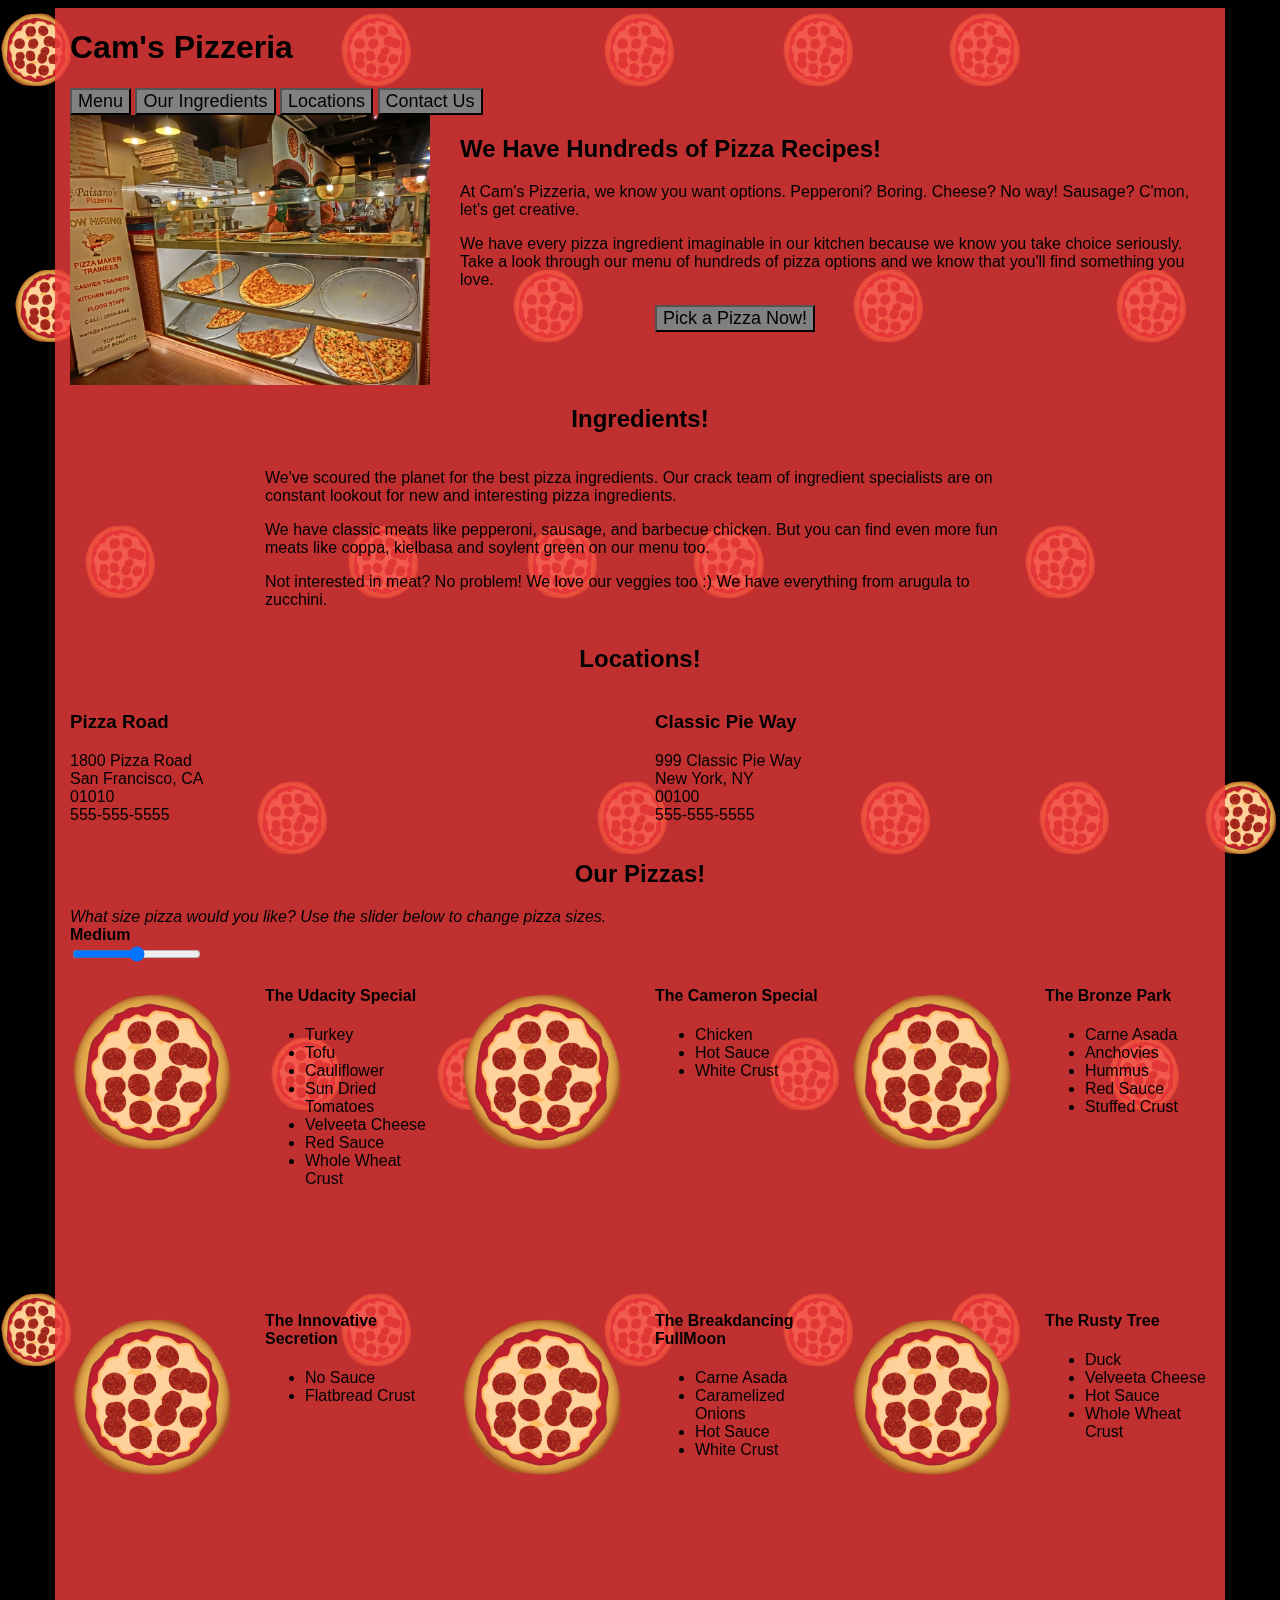
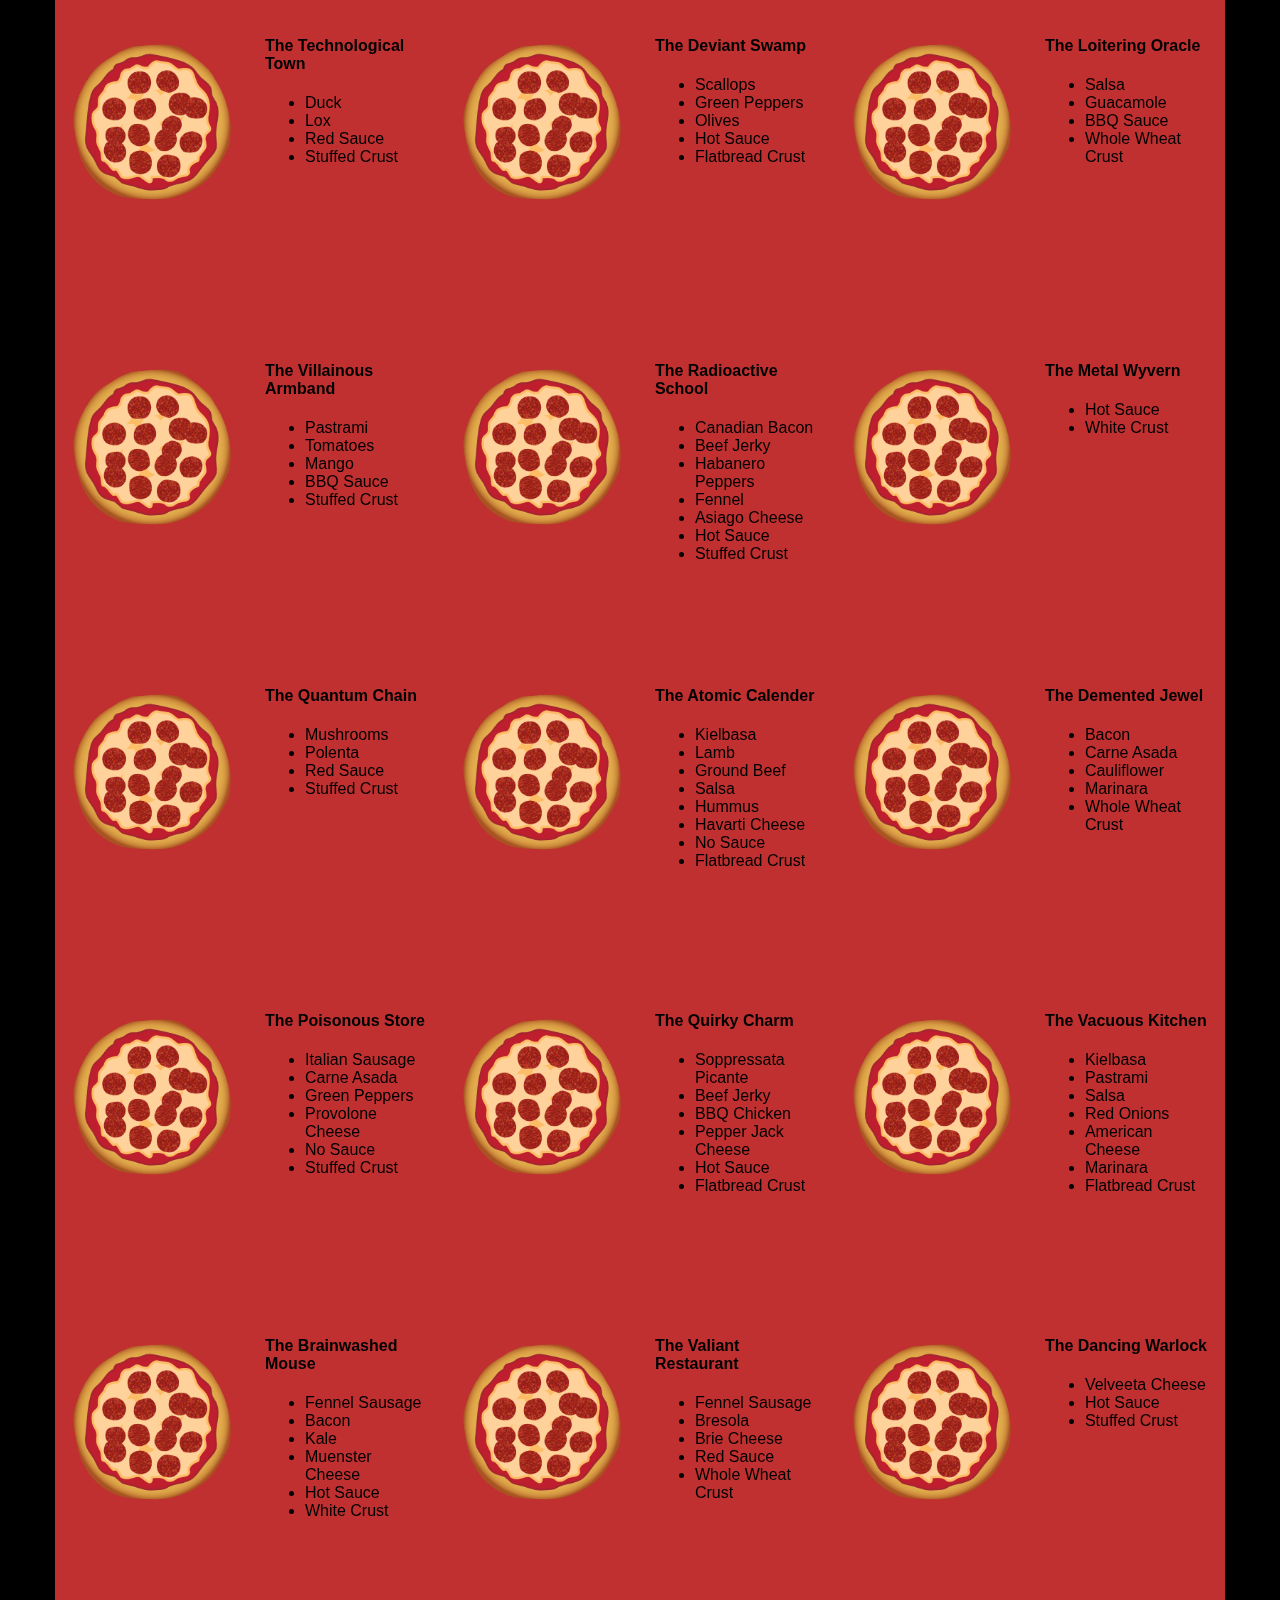
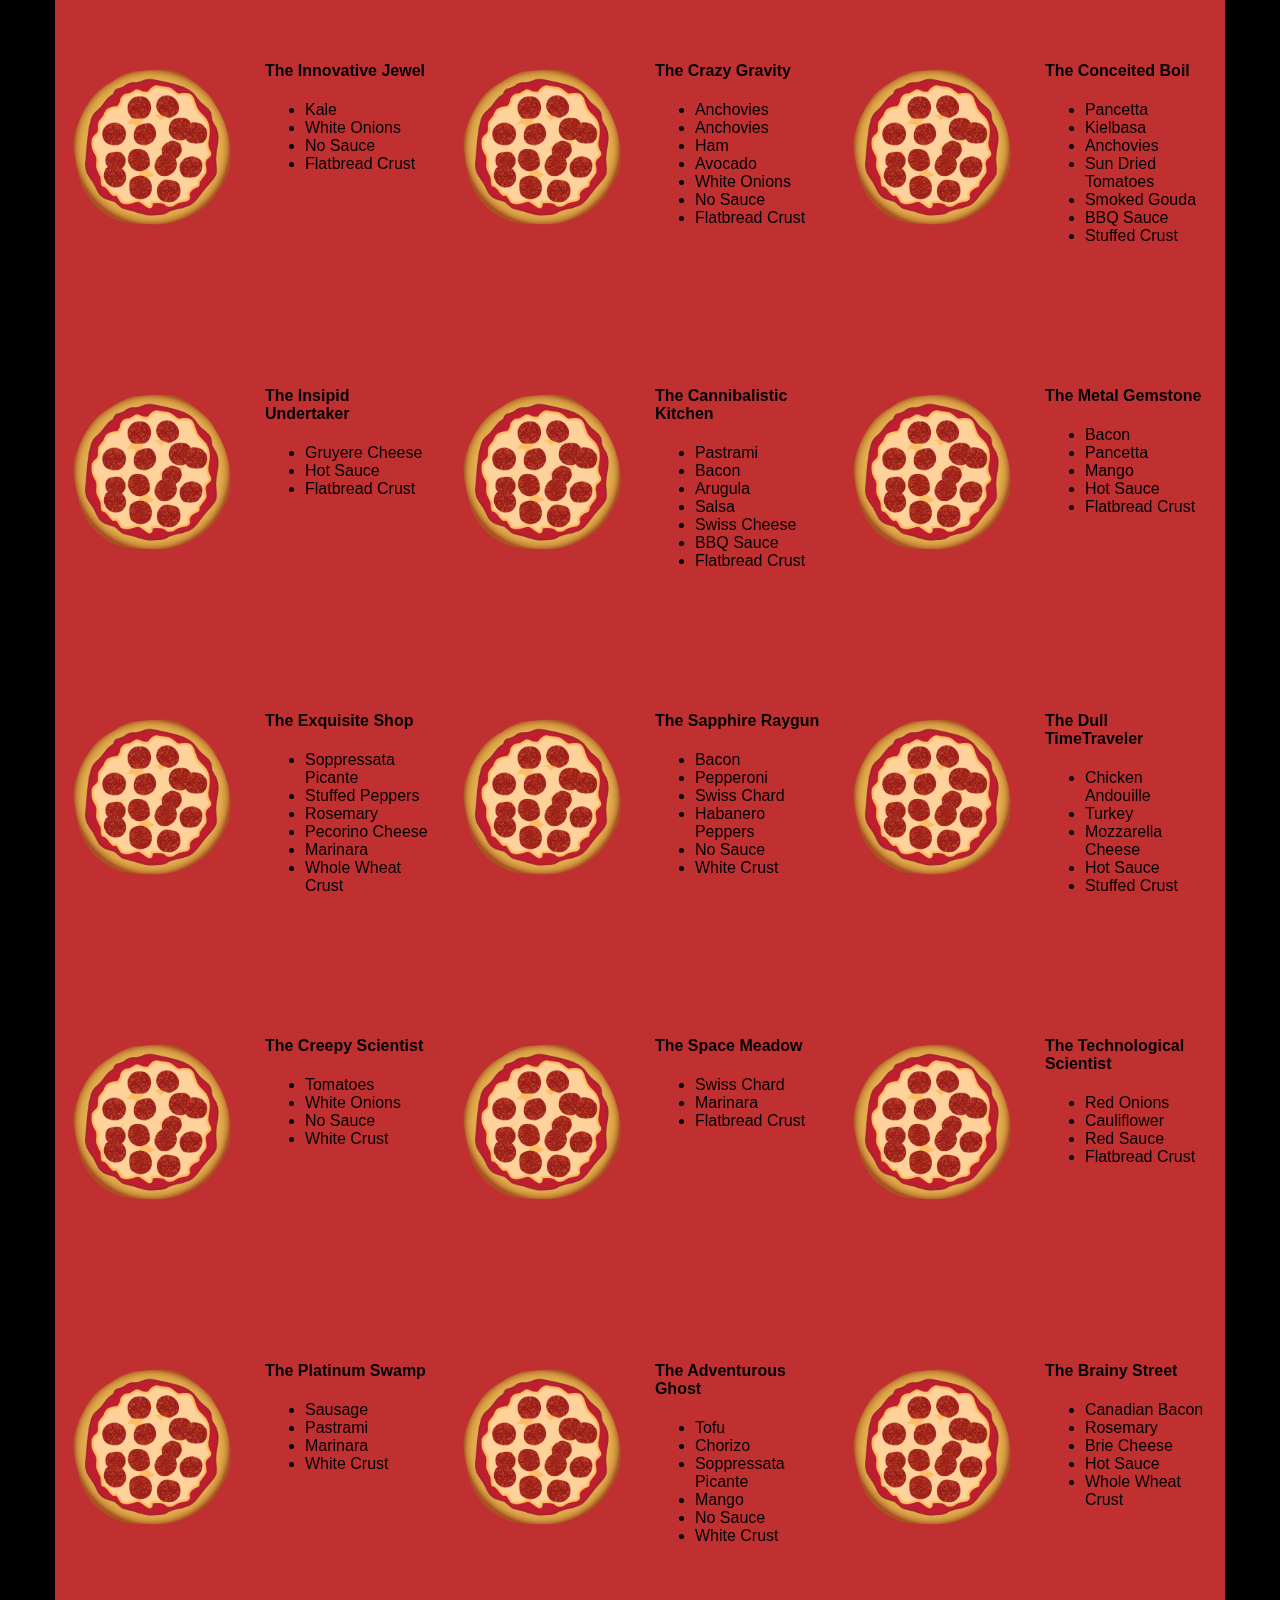
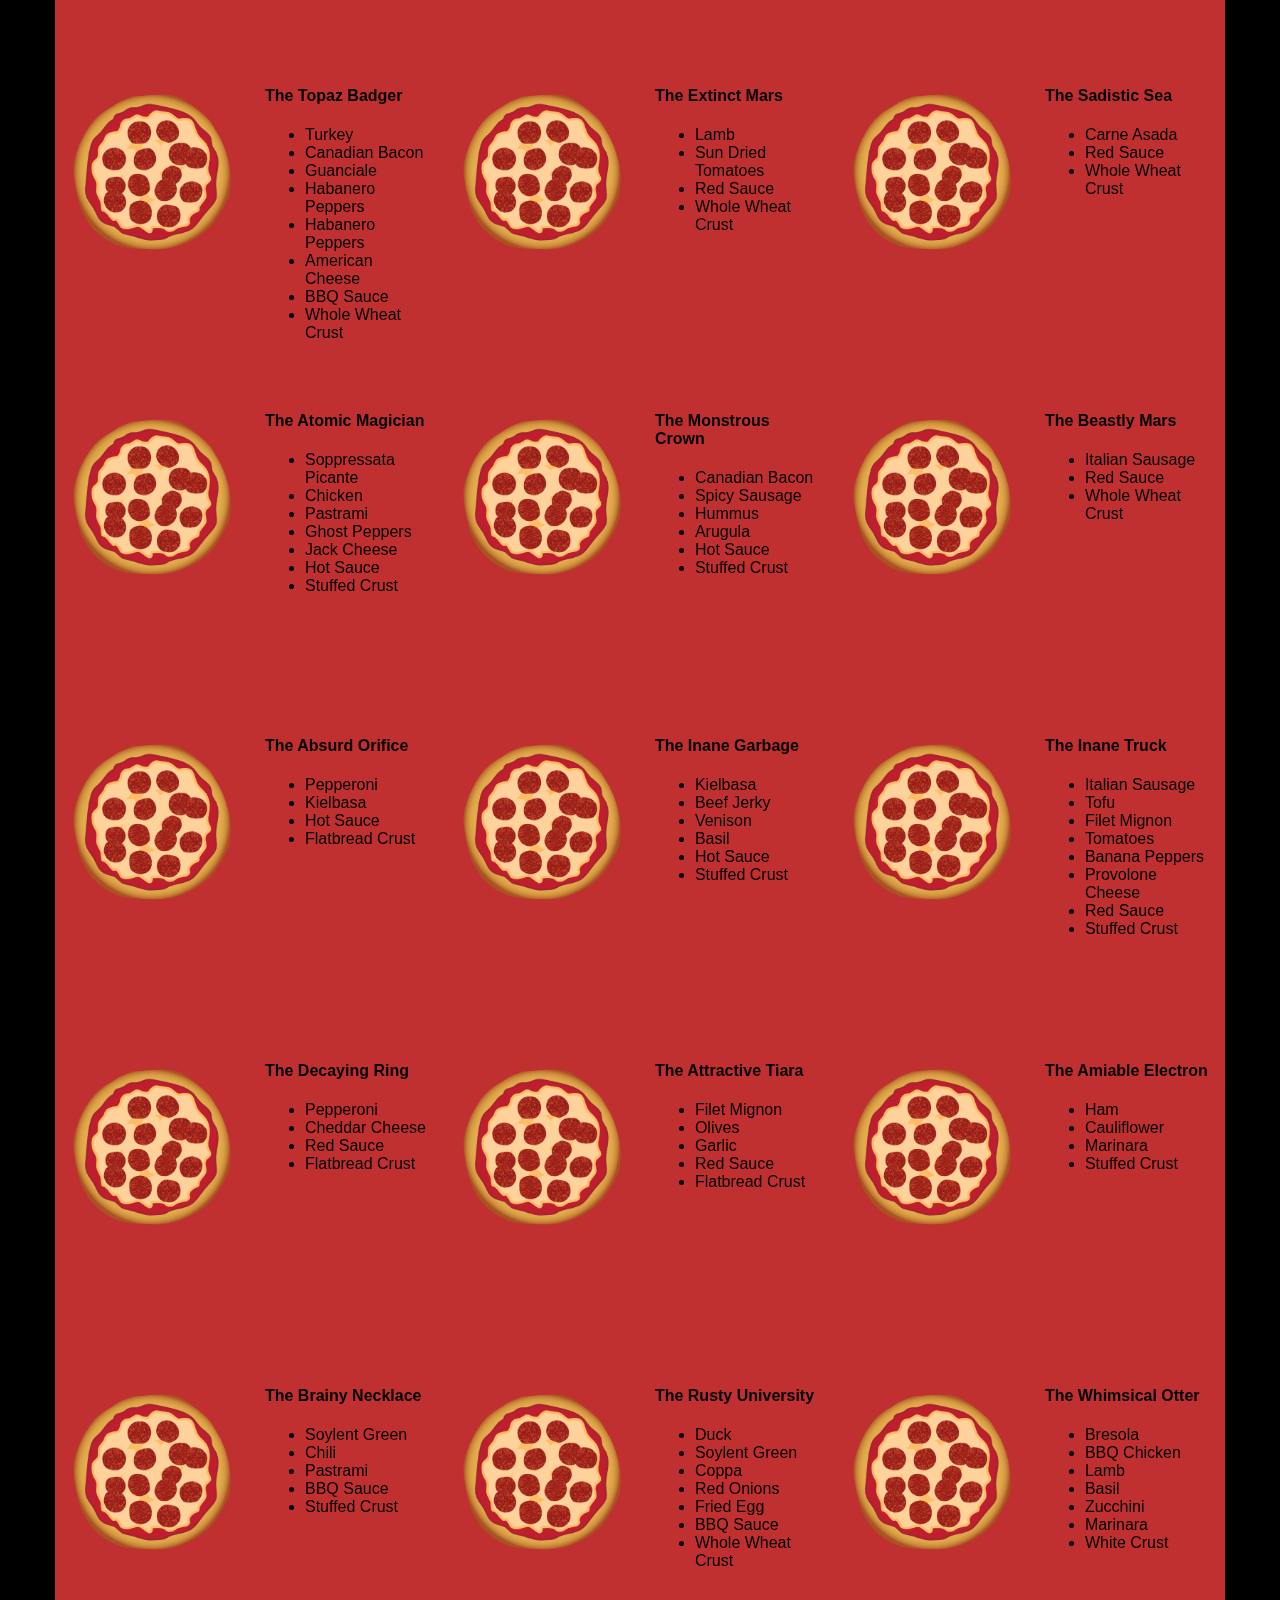
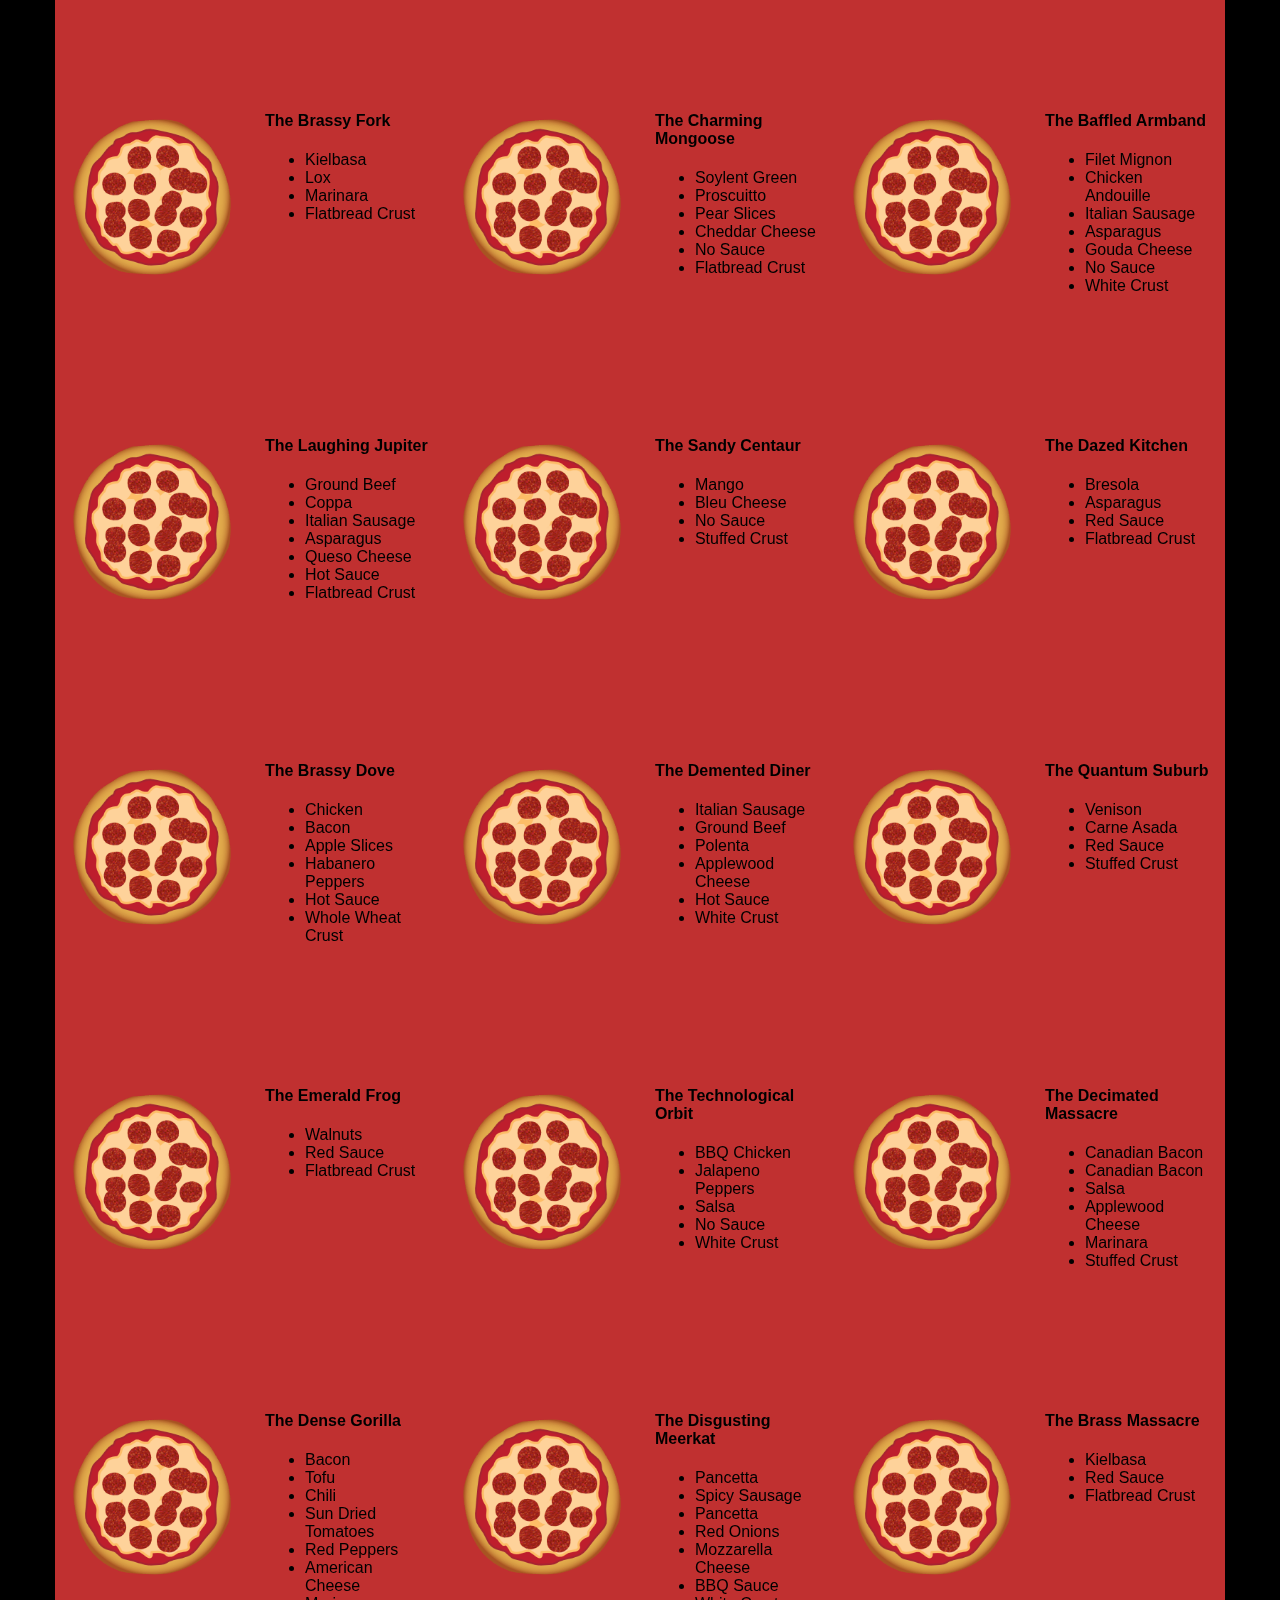
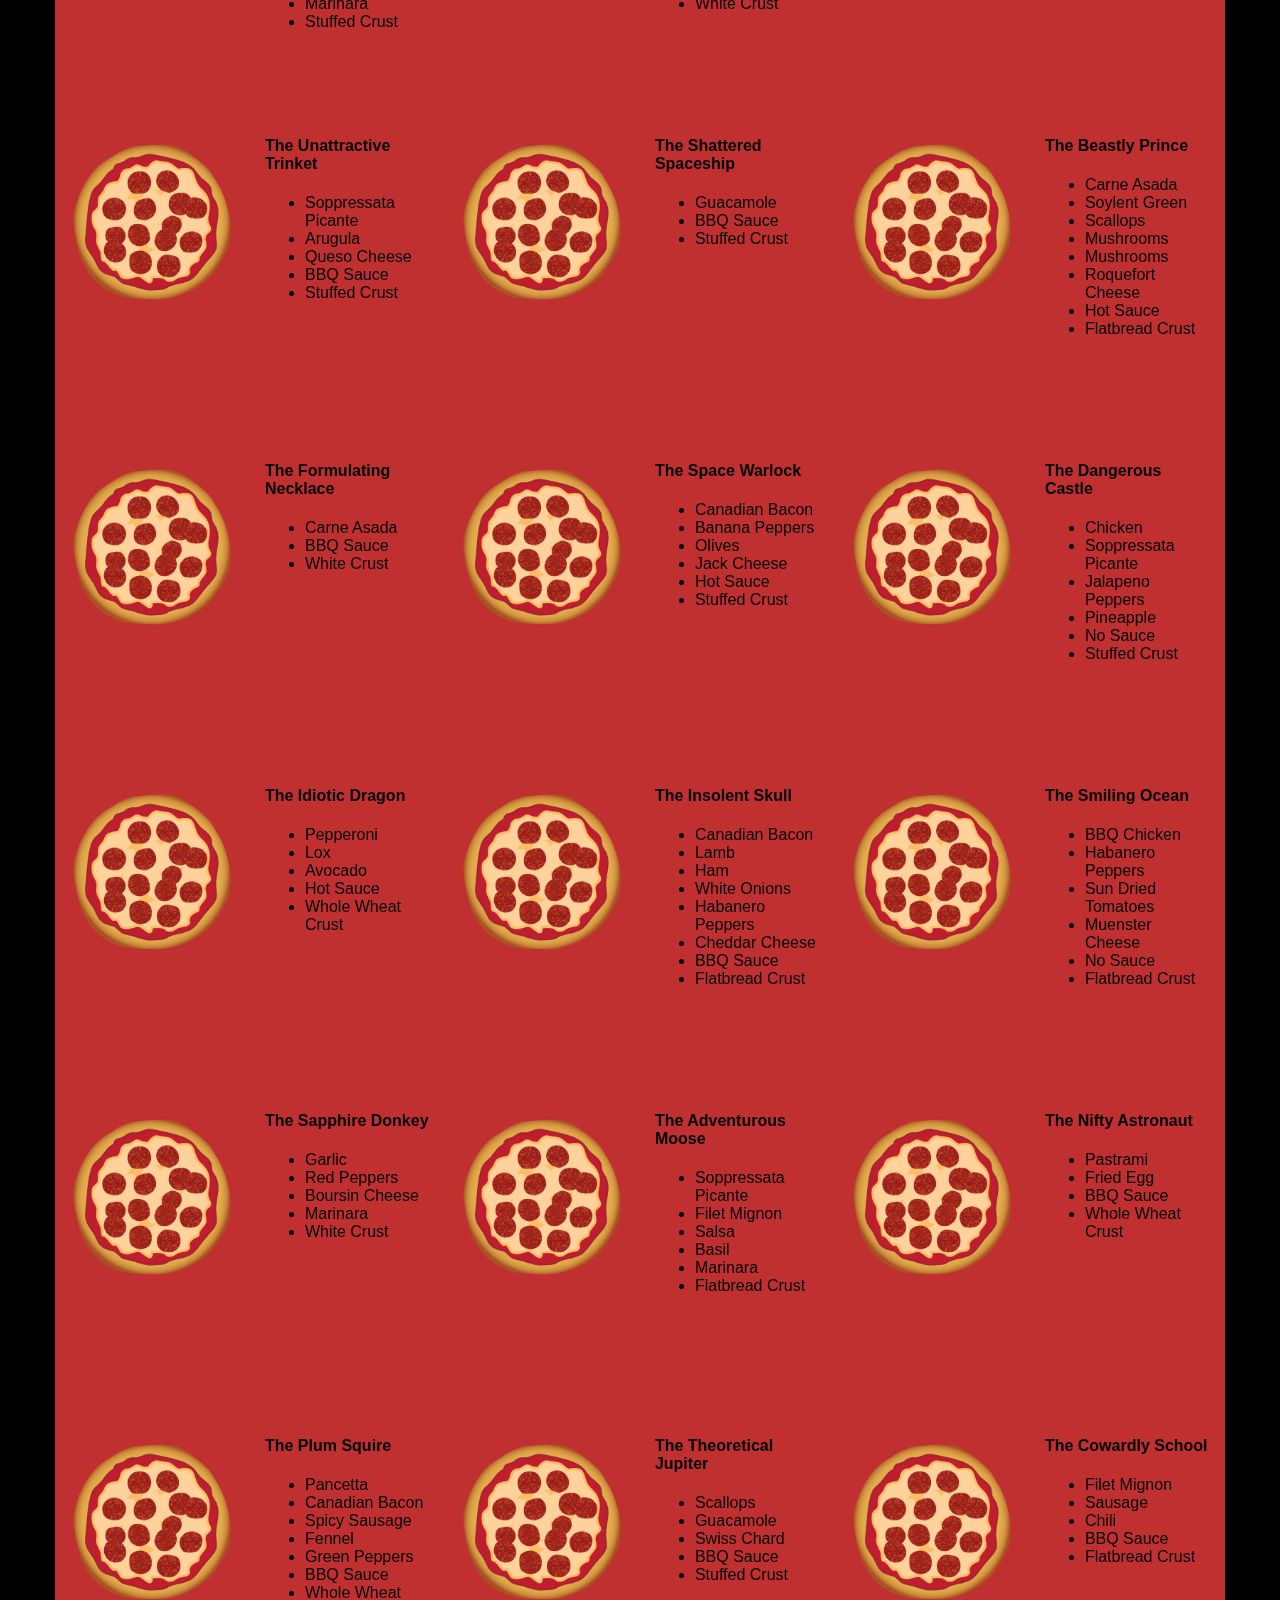
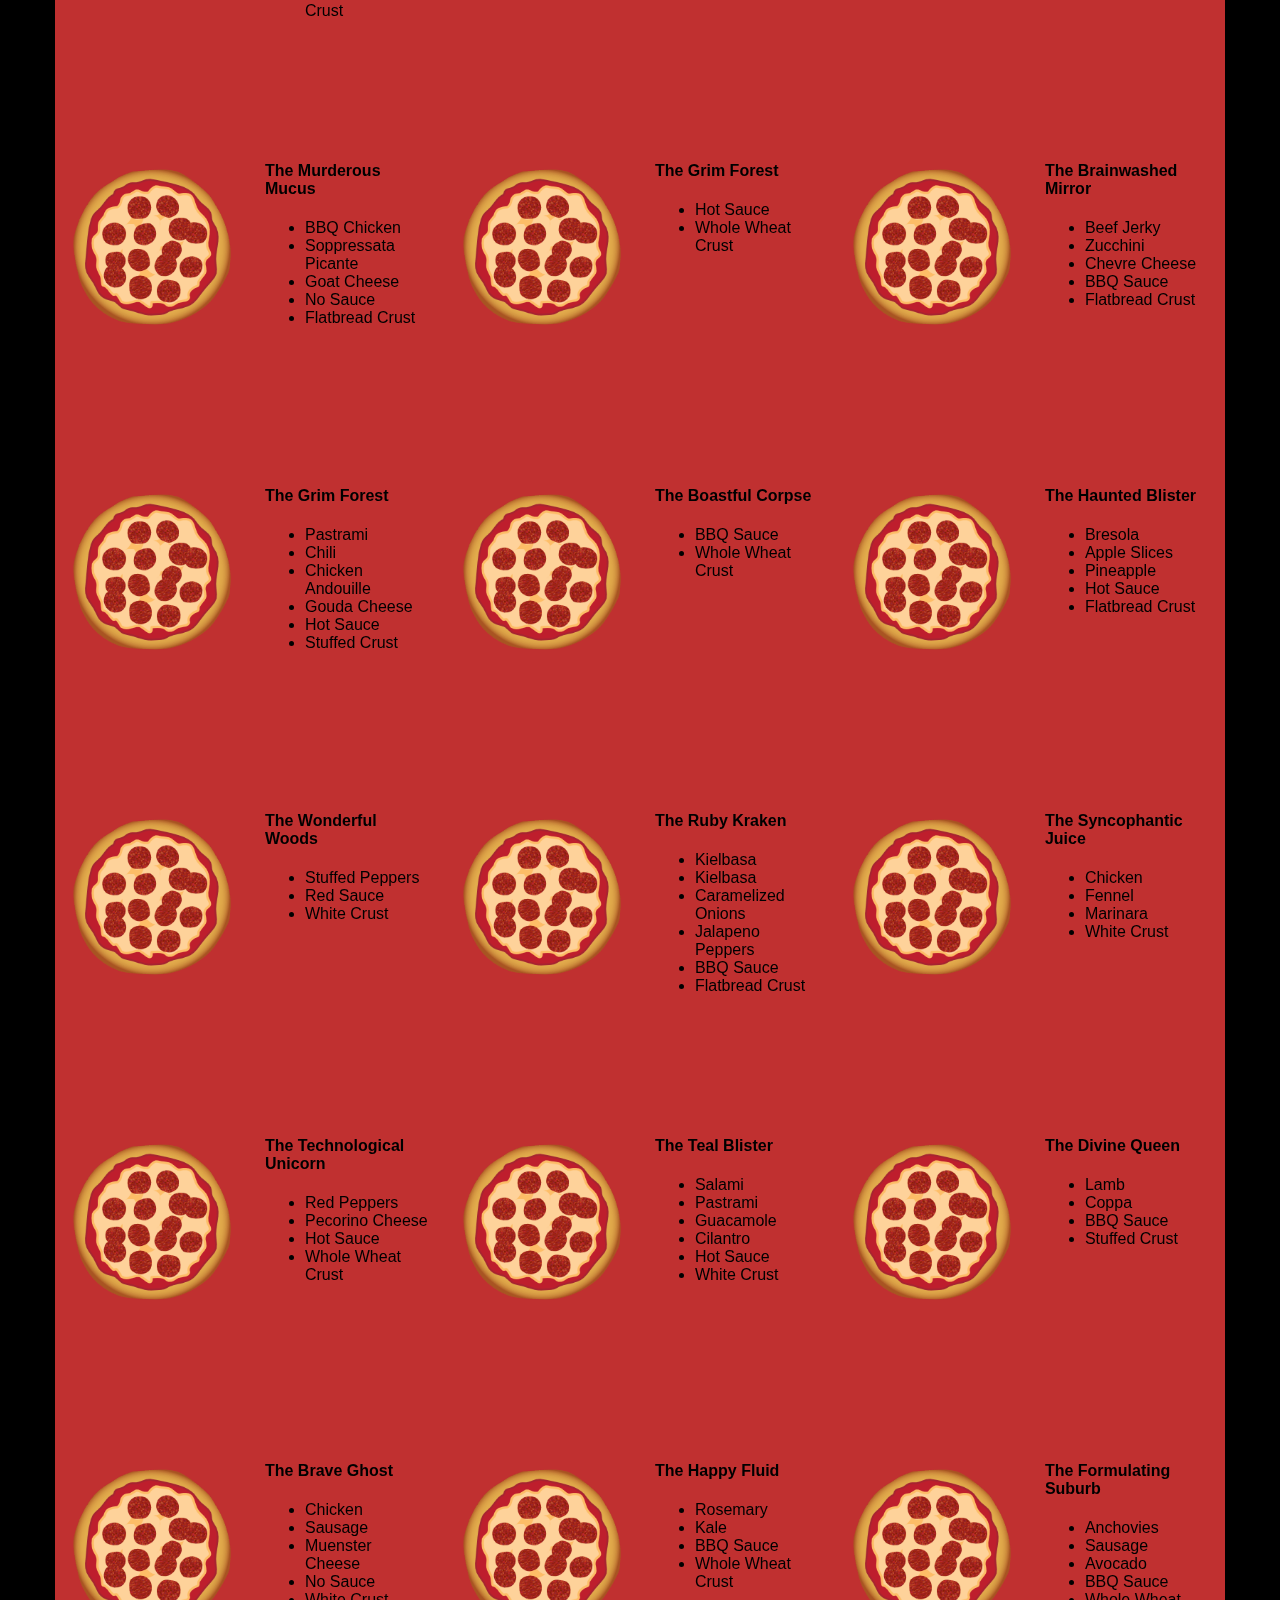
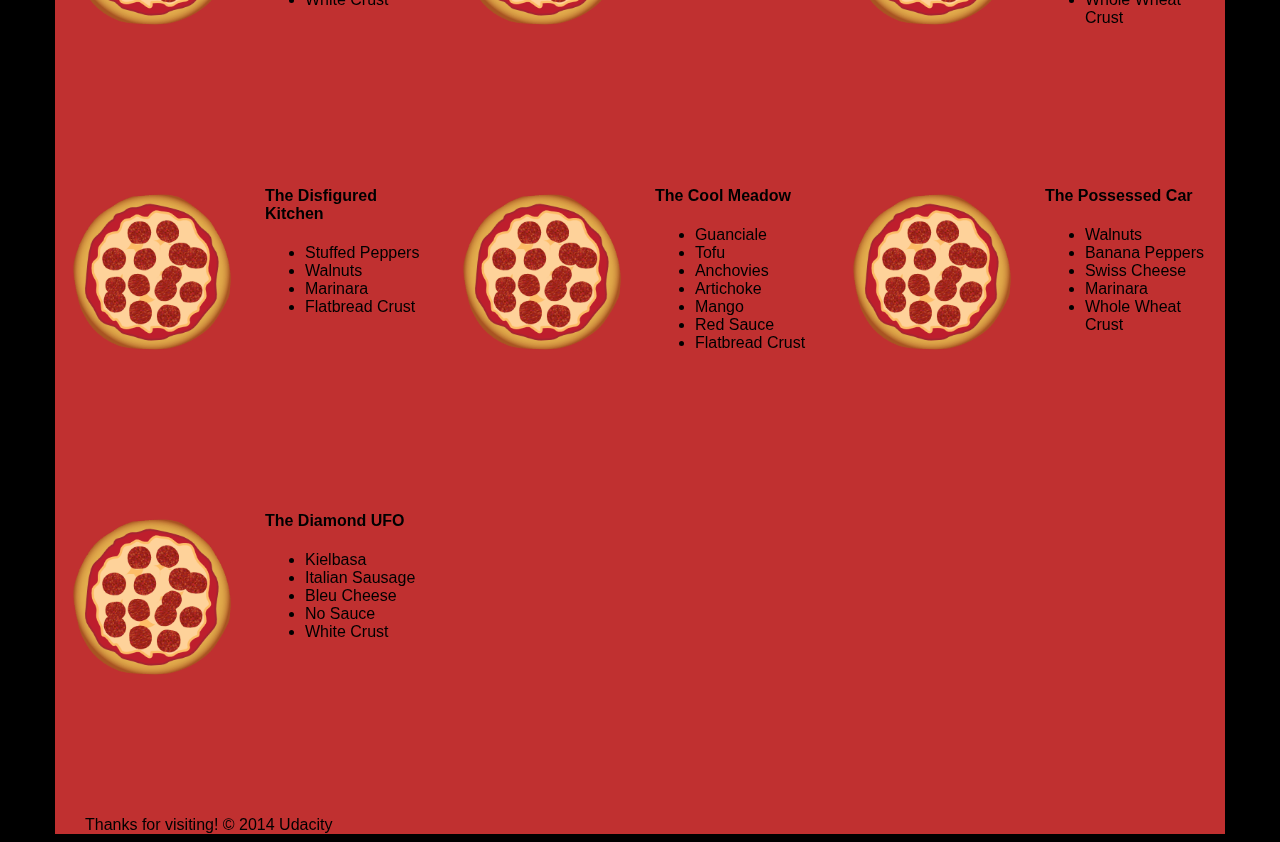
==== views/pizza.html @ ce17ed12 "first commit for project 4" ====
<!DOCTYPE HTML>
<html>
<head>
  <link rel="stylesheet" href="css/style.css">
  <link rel="stylesheet" href="css/bootstrap-grid.css">
</head>

<body>
  <div class="container">
    <div id="header" class="row">
      <div class="col-md-6">
        <div class="row">
          <div class="col-md-12">
            <h1>Cam's Pizzeria</h1>
            <div class="row">
              <div id="menu" class="col-md-12">
                <form action="#randomPizzas">
                  <input type="submit" value="Menu">
                </form>
                <form action="#ingredients">
                  <input type="submit" value="Our Ingredients">
                </form>
                <form action="#locations">
                  <input type="submit" value="Locations">
                </form>
                <form action="#" onsubmit="alert('Thanks for clicking! This button doesn\'t do anything because this is a fake pizzeria :\)')">
                  <input type="submit" value="Contact Us">
                </form>
              </div>
            </div>
          </div>
        </div>
      </div>
      <div id="movingPizzas1" class="col-md-6">
      </div>
    </div>
    <div id="callToAction" class="row">
      <div class="col-md-4">
        <img src="images/pizzeria.jpg" class="img-responsive"> <!-- Image credit to: http://commons.wikimedia.org/wiki/File:HK_TST_night_%E5%98%89%E8%98%AD%E9%81%93_Granville_Road_restaurant_Paisano's_Pizzeria_pizza_Dec-2013.JPG -->
      </div>
      <div class="col-md-8">
        <div class="row">
          <div class="col-md-12">
            <h2>We Have Hundreds of Pizza Recipes!</h2>
            <p>At Cam's Pizzeria, we know you want options. Pepperoni? Boring. Cheese? No way! Sausage? C'mon, let's get creative.</p>

            <p>We have every pizza ingredient imaginable in our kitchen because we know you take choice seriously. Take a look through our menu of hundreds of pizza options and we know that you'll find something you love.</p>
          </div>
        </div>
        <div class="row">
          <div class="col-md-6 col-md-push-3">
            <form action="#randomPizzas">
              <input type="submit" value="Pick a Pizza Now!">
            </form>
          </div>
        </div>
      </div>
    </div>
    <div id="ingredients" class="row">
      <div class="col-md-8 col-md-push-2">
        <div class="row">
          <div class="col-md-12 centered">
            <h2>Ingredients!</h2>
          </div>
        </div>
        <div class="row">
          <div class="col-md-12">
            <p>We've scoured the planet for the best pizza ingredients. Our crack team of ingredient specialists are on constant lookout for new and interesting pizza ingredients.</p>

            <p>We have classic meats like pepperoni, sausage, and barbecue chicken. But you can find even more fun meats like coppa, kielbasa and soylent green on our menu too.</p>

            <p>Not interested in meat? No problem! We love our veggies too :) We have everything from arugula to zucchini.</p>
          </div>
        </div>
      </div>
    </div>
    <div id="locations" class="row">
      <div class="col-md-12">
        <h2 style="text-align: center">Locations!</h2>
        <div class="row">
          <div class="col-md-6">
            <h3>Pizza Road</h3>
            <p>1800 Pizza Road<br>San Francisco, CA<br>01010<br>555-555-5555</p>
          </div>
          <div class="col-md-6">
            <h3>Classic Pie Way</h3>
            <p>999 Classic Pie Way<br>New York, NY<br>00100<br>555-555-5555</p>
          </div>
        </div>
      </div>
    </div>
    <div id="pizzaGenerator" class="row">
      <div class="col-md-12">
        <h2 style="text-align: center">Our Pizzas!</h2>
        <div class="row">
          <div class="col-md-12">
            <em>What size pizza would you like? Use the slider below to change pizza sizes.</em>
          </div>
          <div id="pizzaSize" class="col-md-6">Medium</div>
          <div class="col-md-12">
            <input id="sizeSlider" type="range" min="1" max="3" value="2" step="1" onchange="resizePizzas(this.value)"></input>
          </div>
        </div>
        <div id="randomPizzas" class="row">
          <div id="pizza0" class="randomPizzaContainer" style="width:33.33%;">
            <div class="col-md-6">
              <img src="images/pizza.png" class="img-responsive">
            </div>
            <div class="col-md-6">
              <h4>The Udacity Special</h4>
              <ul>
                <li>Turkey</li>
                <li>Tofu</li>
                <li>Cauliflower</li>
                <li>Sun Dried Tomatoes</li>
                <li>Velveeta Cheese</li>
                <li>Red Sauce</li>
                <li>Whole Wheat Crust</li>
              </ul>
            </div>
          </div>
          <div id="pizza1" class="randomPizzaContainer" style="width:33.33%;">
            <div class="col-md-6">
              <img src="images/pizza.png" class="img-responsive">
            </div>
            <div class="col-md-6">
              <h4>The Cameron Special</h4>
              <ul>
                <li>Chicken</li>
                <li>Hot Sauce</li>
                <li>White Crust</li>
              </ul>
            </div>
          </div>
        </div>
      </div>
    </div>
    <div id="footer" class="col-md-12">Thanks for visiting! &copy; 2014 Udacity</div>
  </div>
  <script type="text/javascript" src="js/main.js"></script>
</body>

</html>
---- views/css/style.css ----
/** {
  outline: 1px solid red !important;
}*/
* {
  -webkit-box-sizing: border-box;
  -moz-box-sizing: border-box;
  -box-sizing: border-box;
}

body {
  font-family: "Trebuchet MS", Helvetica, sans-serif;
  background: black;
}

input {
  background: grey;
  font-size: 18px;
}

form {
  display: inline-block;
}

.centered {
  text-align: center;
}

#pizzaSize {
  font-weight: 800;
}

.mover {
  position: fixed;
  width: 256px;
  z-index: -1;
}

.randomPizzaContainer {
  float: left;
  display: flex;
}

.randomPizzaContainer:after {
  content: "";
  display: table;
  clear:both;
}

 .container {
  background-color: rgba(240, 60, 60, 0.8);
}
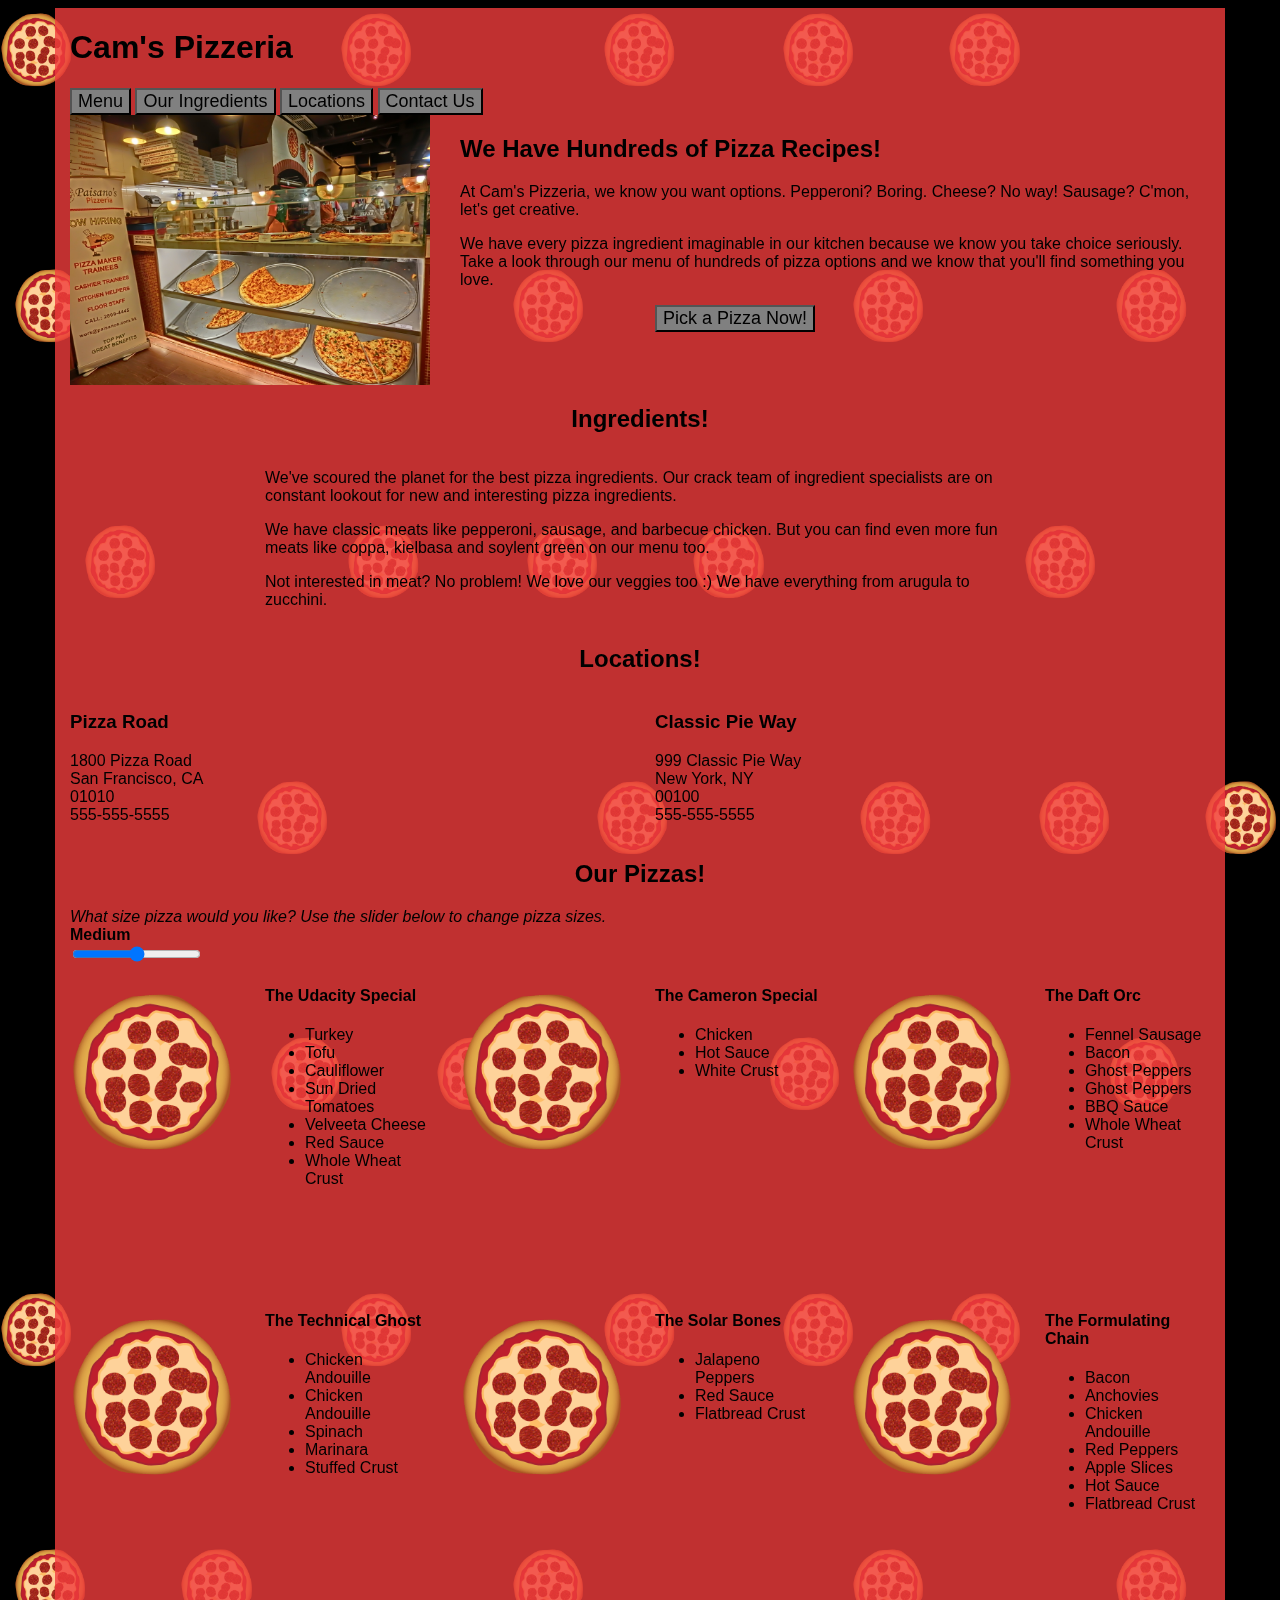
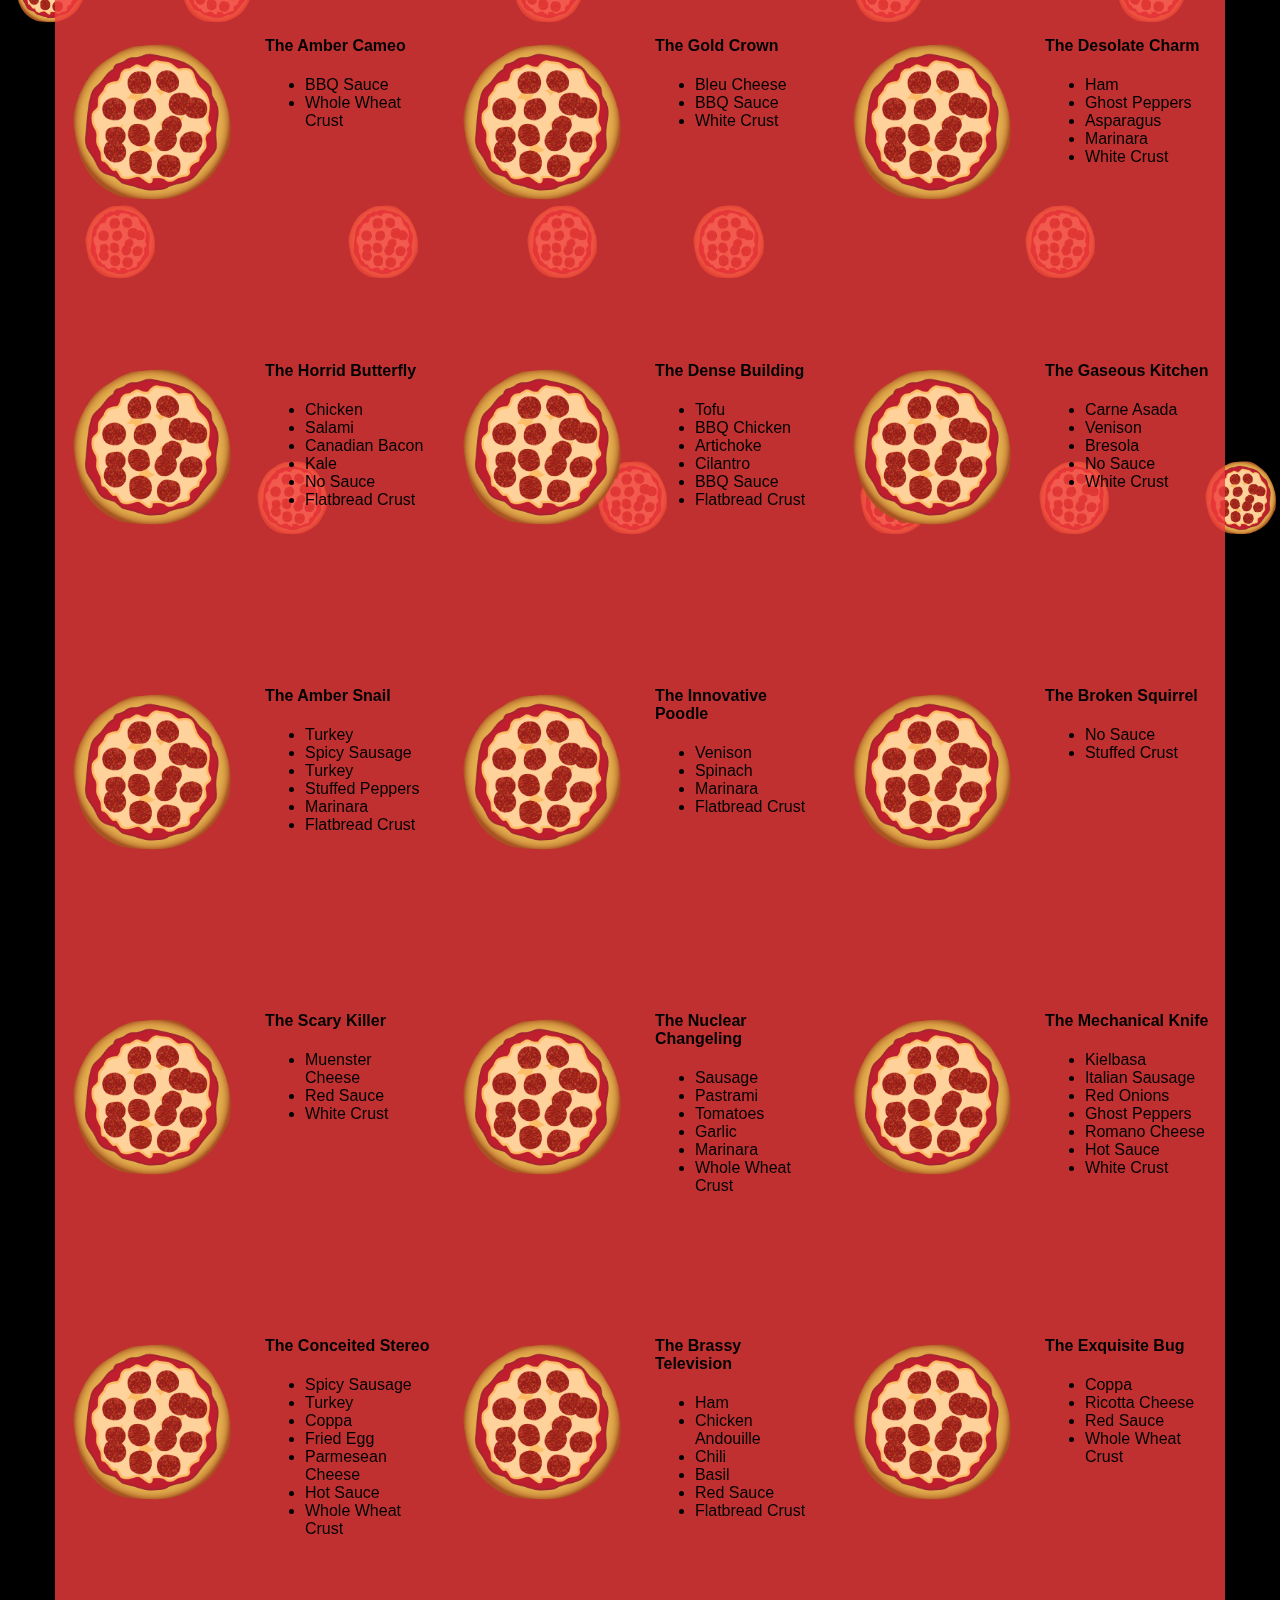
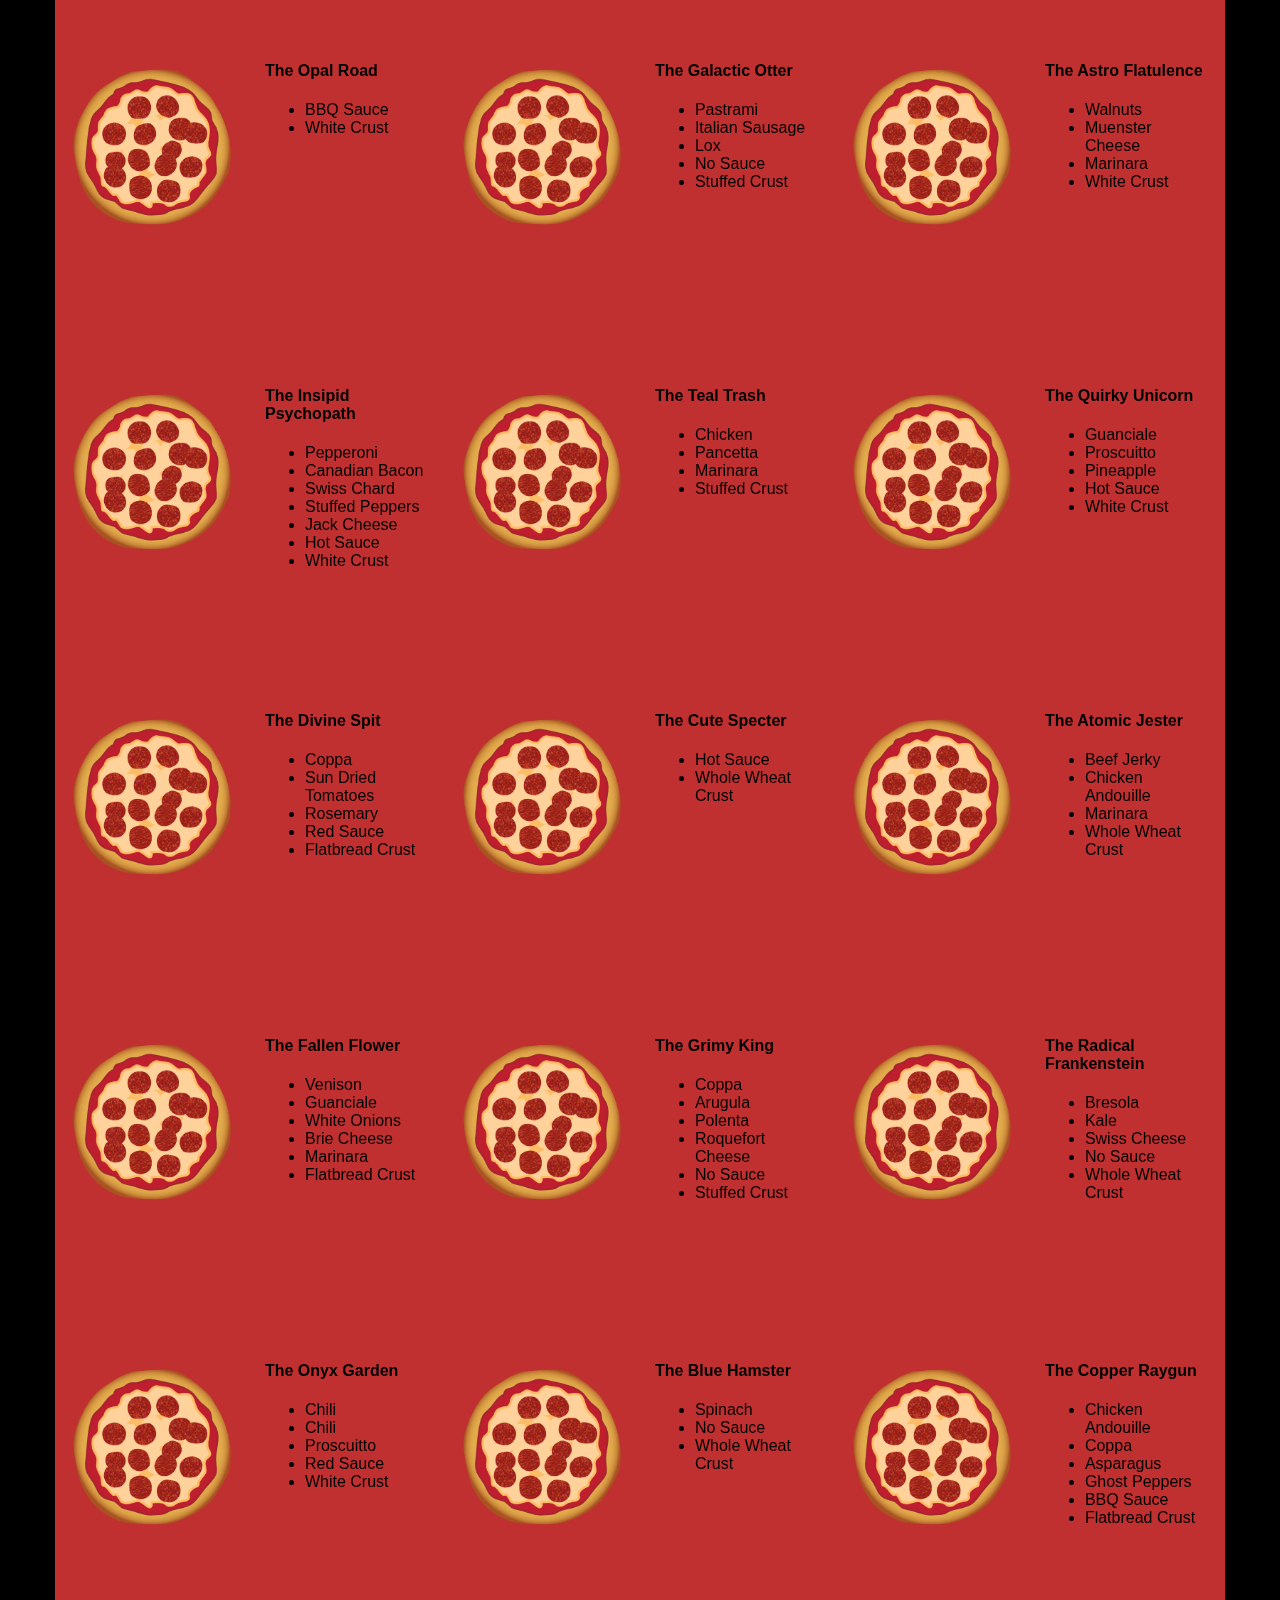
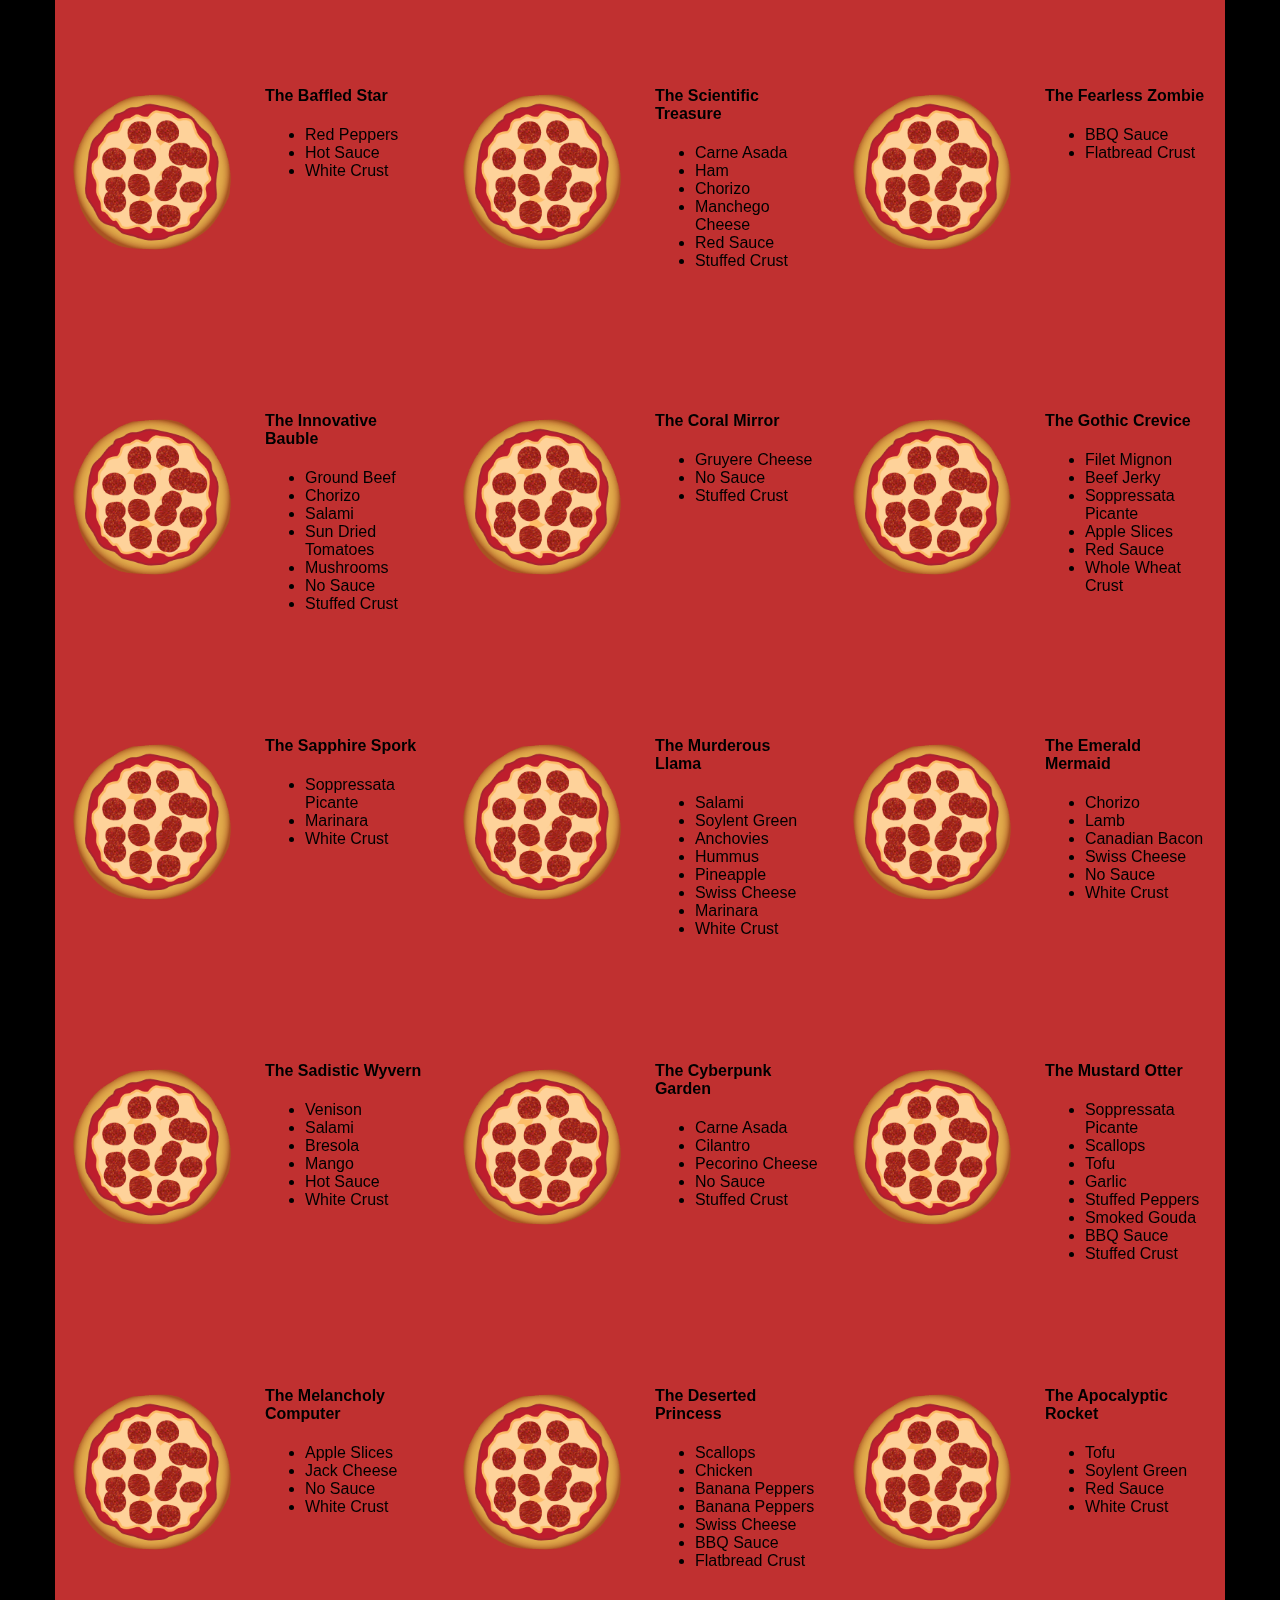
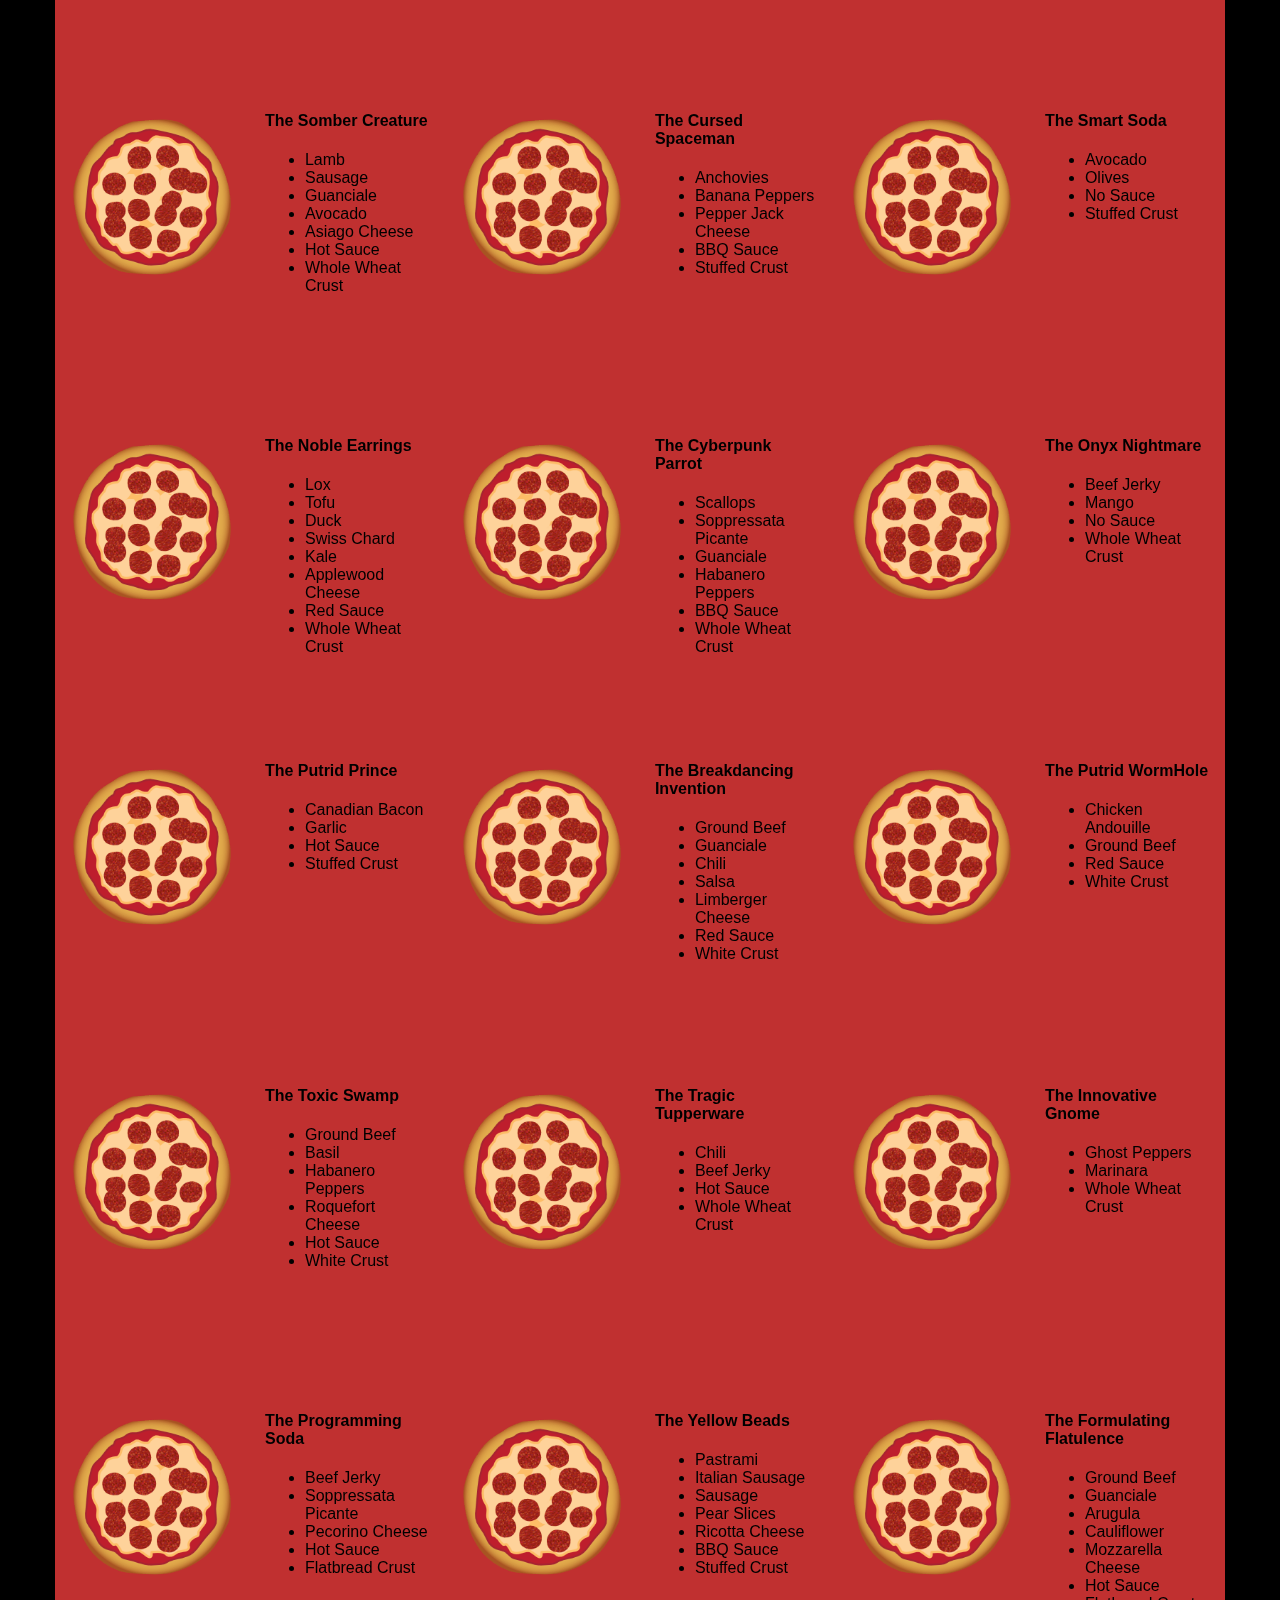
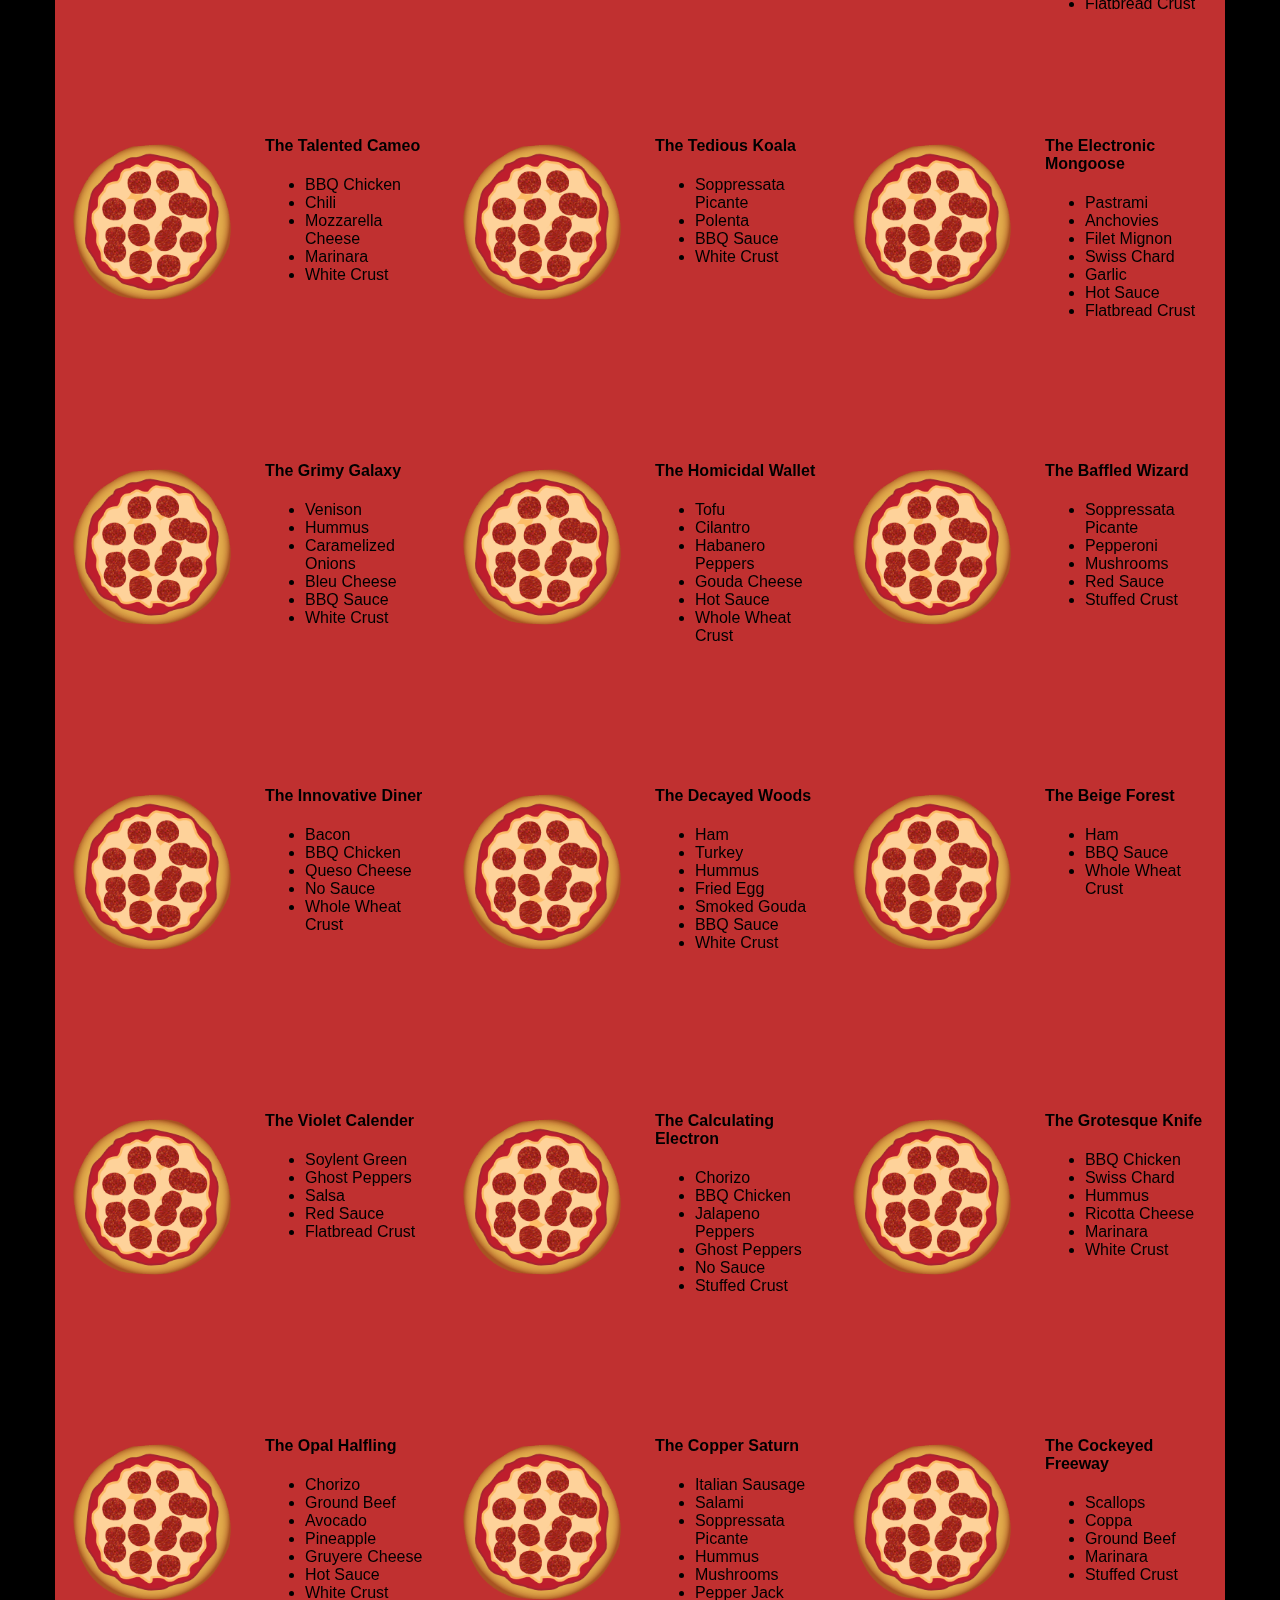
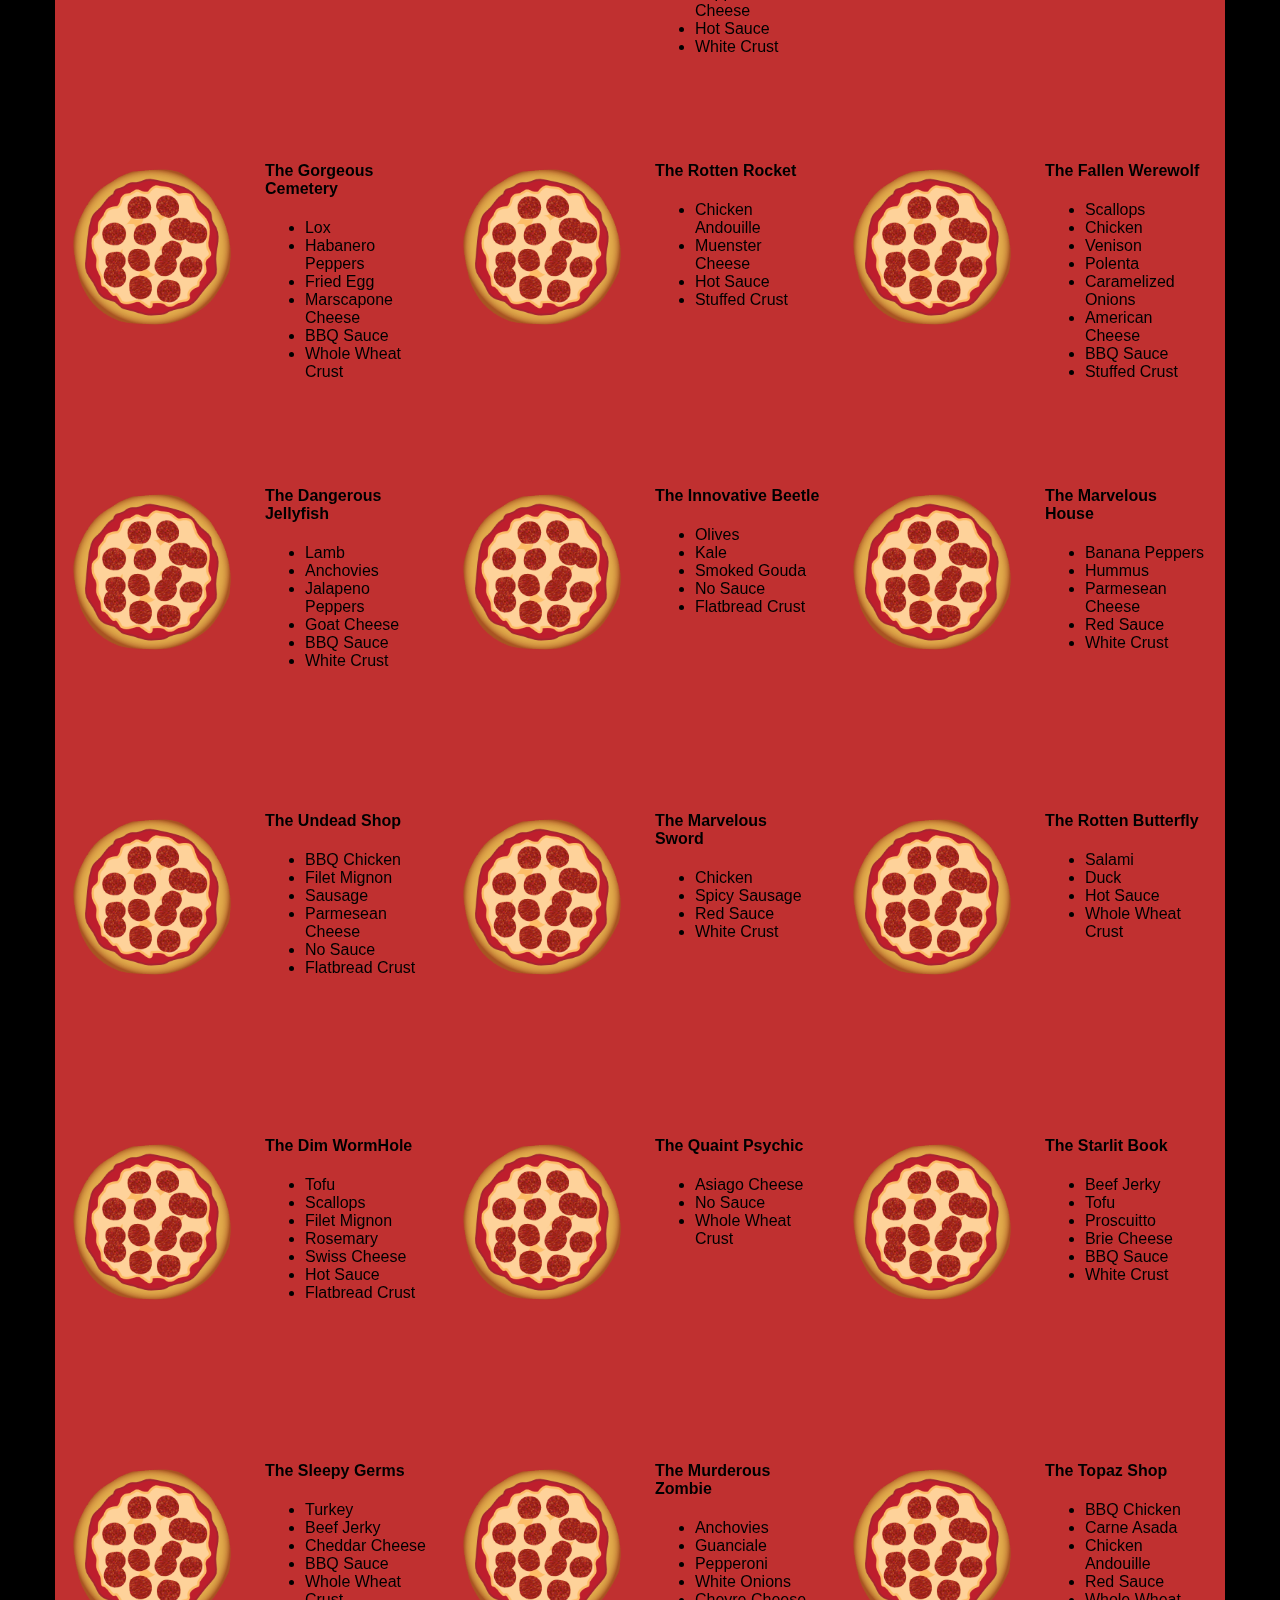
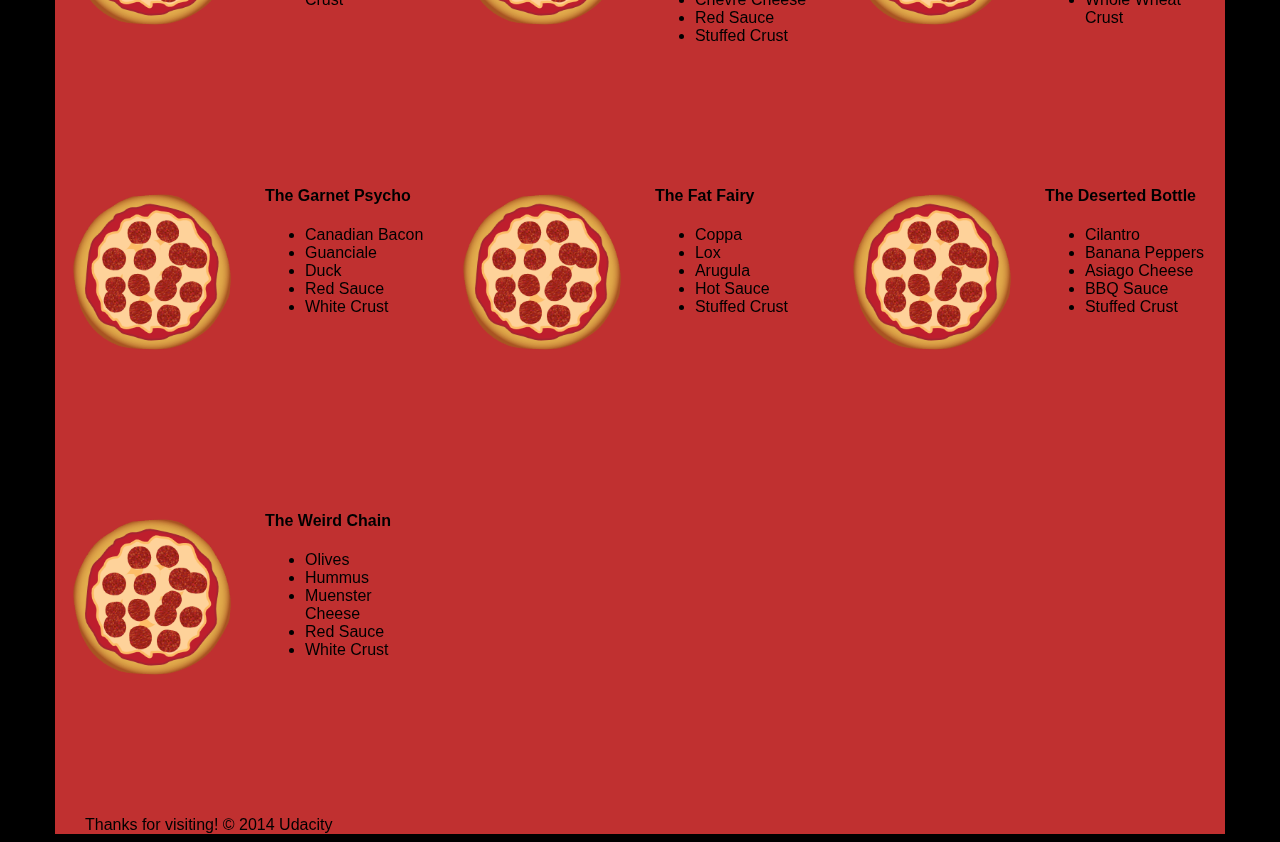
==== commit 1c982fef: "I added translateZ and changed all nitpicks" ====
--- a/views/pizza.html
+++ b/views/pizza.html
@@ -1,8 +1,62 @@
 <!DOCTYPE HTML>
 <html>
 <head>
-  <link rel="stylesheet" href="css/style.css">
+  <!-- <link rel="stylesheet" href="css/style.css"> -->
   <link rel="stylesheet" href="css/bootstrap-grid.css">
+  <style type="text/css">
+  /** {
+    outline: 1px solid red !important;
+  }*/
+  * {
+    -webkit-box-sizing: border-box;
+    -moz-box-sizing: border-box;
+    -box-sizing: border-box;
+  }
+
+  body {
+    font-family: "Trebuchet MS", Helvetica, sans-serif;
+    background: black;
+  }
+
+  input {
+    background: grey;
+    font-size: 18px;
+  }
+
+  form {
+    display: inline-block;
+  }
+
+  .centered {
+    text-align: center;
+  }
+
+  #pizzaSize {
+    font-weight: 800;
+  }
+
+  .mover {
+    -webkit-transform: translateZ(0);
+    position: fixed;
+    width: 256px;
+    z-index: -1;
+  }
+
+  .randomPizzaContainer {
+    float: left;
+    display: flex;
+  }
+
+  .randomPizzaContainer:after {
+    content: "";
+    display: table;
+    clear:both;
+  }
+
+   .container {
+    background-color: rgba(240, 60, 60, 0.8);
+  }
+</style>
 </head>
 
 <body>
--- a/views/css/style.css
+++ b/views/css/style.css
@@ -30,6 +30,7 @@
 }
 
 .mover {
+  -webkit-transform: translateZ(0);
   position: fixed;
   width: 256px;
   z-index: -1;
